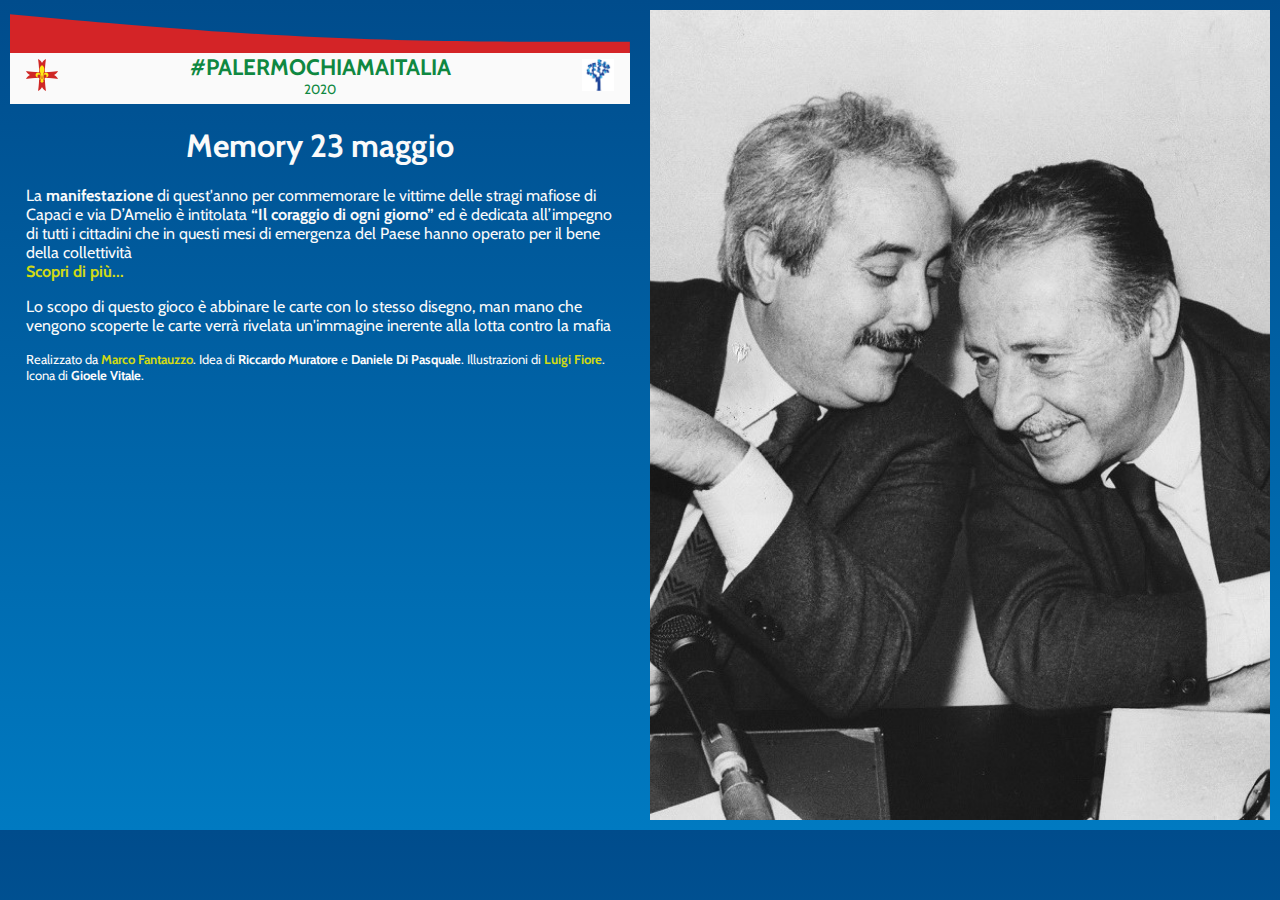
==== index.html @ 132c151b "1.0" ====
<!DOCTYPE html>

<html lang="it" itemscope itemtype="https://schema.org/WebApplication">

<head>
    <meta charset="UTF-8">
    <title>Memory 23 maggio</title>
    <meta name="application-name" content="Memory 23 maggio">
    <meta name="description" content="Un gioco per tutti in memoria delle vittime della mafia">
    <meta name="keywords" content="falcone, mafia, legalità, maggio, game">
    <meta name="author" content="Marco Fantauzzo">
    <link rel="author" href="https://marco97pa.github.io/">
    <link rel="icon" sizes="192x192" href="images/icon.png">
    <link rel="apple-touch-icon" href="images/icon.png">
    <meta property="og:title" content="Memory 23 maggio">
    <meta property="og:image" content="https://marco97pa.github.io/memory-23maggio/images/icon.png">
    <meta property="og:description" content="Un gioco per tutti in memoria delle vittime della mafia">
    <meta property="og:type" content="website" />
    <meta property="og:url" content="https://marco97pa.github.io/memory-23maggio" />
    <meta itemprop="name" content="Memory 23 maggio">
    <meta itemprop="description" content="Un gioco per tutti in memoria delle vittime della mafia">
    <meta itemprop="image" content="https://marco97pa.github.io/memory-23maggio/images/icon.png">
    <meta itemprop="author" content="Marco Fantauzzo">
    <meta itemprop="applicationCategory" content="Game">
    <meta itemprop="operatingSystem" content="Any OS">
    <link rel="shortcut icon" type="image/x-icon" href="images/favicon.ico">
    <meta name="viewport" content="width=device-width, initial-scale=1.0">
    <!-- FONTS (from Google Fonts (for web version) and from local Android assets (for offline wrapped app)) -->
    <link href="https://fonts.googleapis.com/css2?family=Cabin:ital,wght@0,400;0,500;0,600;0,700;1,400&display=swap" rel="stylesheet">
    <link rel="stylesheet" href="file:///android_asset/offline/font.css">
    <!-- STYLE of the game -->
    <link rel="stylesheet" type="text/css" href="style.css">
    <!-- JQUERY (from JQuery CDN (for web version) and from local Android assets (for offline wrapped app)) -->
    <script src="https://code.jquery.com/jquery-3.5.0.min.js" integrity="sha256-xNzN2a4ltkB44Mc/Jz3pT4iU1cmeR0FkXs4pru/JxaQ=" crossorigin="anonymous"></script>
    <script src="file:///android_asset/offline/jquery-3.5.1.min.js"></script>
    <!-- SCRIPT of the game -->
    <script src="script.js"></script>
  </head>


  <body>

  <div id="overlay">
    <div>
      <h2>HAI VINTO</h2>
      <p class="only_mobile">scorri in alto per una nuova partita</p>
    </div>
  </div>


  <div class="row">

    <div class="column" id="presentation">

      <div id="banner">
        <svg xmlns="http://www.w3.org/2000/svg" viewBox="0 -10 1440 100">
            <path fill="#d42427" d="m0,0l120,10.7c120,10.3 360,32.3 600,42.6c240,10.7 480,10.7 600,10.7l120,0l0,96l-120,0c-120,0 -360,0 -600,0c-240,0 -480,0 -600,0l-120,0l0,-160z" id="svg_1"/>
        </svg>
        <div class="curved-div">
          <div>
            <a href="https://fse.it/"><img src="images/fse.png" class="logo left" /></a>
            <h1>#PALERMOCHIAMAITALIA</h1>
            <a href="http://www.fondazionefalcone.it/"><img src="images/fondazionefalcone.jpg" class="logo right" /></a>
          </div>
          <sup>2020</sup>
        </div>
      </div>

      <div id="content">
        <h1>Memory 23 maggio</h1>
        <p>La <b>manifestazione</b> di quest'anno per commemorare le vittime delle stragi mafiose di Capaci e via D’Amelio è intitolata <b>“Il coraggio di ogni giorno”</b> ed è dedicata all’impegno di tutti i cittadini che in questi mesi di emergenza del Paese hanno operato per il bene della collettività<br><a href="http://www.fondazionefalcone.it/?p=5728">Scopri di più...</a></p>
        <p>Lo scopo di questo gioco è abbinare le carte con lo stesso disegno, man mano che vengono scoperte le carte verrà rivelata un'immagine inerente alla lotta contro la mafia</p>
        <p style="font-size: small;">Realizzato da <a href="http://marco97pa.github.io">Marco Fantauzzo</a>. Idea di <b>Riccardo Muratore</b> e <b>Daniele Di Pasquale</b>. Illustrazioni di <a href="https://www.ilgerme.it/un-segno-peligno-sulla-nave-della-legalita/">Luigi Fiore</a>. Icona di <b>Gioele Vitale</b>.</p>
        
        <div class="button_wrapper">
          <button id="start_play" class="only_mobile">GIOCA!</button>
        </div>

      </div>
    </div>

    <div class="column">
      <div class="grid-container">
        <!-- Written by generateCards()-->
      </div>
    </div>

  </div>

  </body>

</html>
---- style.css ----
/*GENERAL STYLES (both mobile & desktop)*/
 *{
    box-sizing: border-box;
    font-family: 'Cabin', sans-serif;
  }
  
  body{
    background: linear-gradient(#004c8c, #007ac1);
    color: #fafafa;
    margin: 0;
  }
  
  a{
    text-decoration: none;
    color: #d0d914;
    font-weight: 700;
  }
  
  .only_mobile{
    display: none;
  }
  
  #start_play {
    background-color: #d0d914;
    border: none;
    color: #222222;
    padding: 15px 32px;
    text-align: center;
    text-decoration: none;
    font-size: 16px;
    margin: 0 auto;
    width: 50%;
    cursor: pointer; /* Add a pointer on hover */
  }
  
  .button_wrapper{
    width: 100%;
    text-align:center;
  }
  
  .curved-div {
    position: relative;
    background: #fafafa;
    color: #0f8841;
    text-align: center;
    overflow: hidden;
  }
  svg {
    display: block;
  }
  .curved-div h1{
    margin: 0;
    font-size: calc(16px + .5vw);
  }
  
  #content{
    padding: 0 16px;
  }
  
  #content h1{
    text-align: center;
  }
  
  .bottom {
    flex: 1;
    padding-top: 50px;  /* svg separator height */
  }
  
  .curved-div div h1{
    display: inline-block;
  }
  
  .logo{
    width: 2em;
    margin-top: 0.4em;
  
  }
  .logo.right{
    float: right;
    margin-right: 1em;
  }
  .logo.left{
    float: left;
    margin-left: 1em;
  }
  
  /* Create two equal columns that floats next to each other */
  .column {
    float: left;
    width: 50%;
    padding: 10px;
  }
  
  /* Clear floats after the columns */
  .row:after {
    content: "";
    display: table;
    clear: both;
  }
  
  #overlay {
    position: fixed; /* Sit on top of the page content */
    display: none; /* Hidden by default */
    width: 100%; /* Full width (cover the whole page) */
    height: 100%; /* Full height (cover the whole page) */
    top: 0;
    left: 0;
    right: 0;
    bottom: 0;
    background-color: rgba(0,0,0,0.8); /* Black background with opacity */
    z-index: 2; /* Stack order over other elements */
    cursor: pointer; /* Add a pointer on hover */
  }
  
  #overlay div{
    position: absolute;
    top: 50%;
    left: 50%;
    font-size: 50px;
    color: white;
    transform: translate(-50%,-50%); /*Center aligned*/
    text-align: center; /*Center aligned*/
  }
  
  #overlay div p{
    font-size: x-large;
  }

  /*MOBILE STYLES using media queries*/
  @media screen and (max-width: 600px) {
    /* Responsive layout - makes the two columns stack on top of each other instead of next to each other */
    .column {
      width: 100%;
      margin: 0;
      padding: 0;
    }
  
    #presentation{
      height: 100vh;
    }
  
    .only_mobile{
      display: block;
    }
  
    #banner{
      margin-left: -3vw;
      margin-right: -3vw;
    }
  
  }

  /*GAME GRID*/
  
  .grid-container {
    display: grid;
    grid-template-columns: auto auto auto auto;
    grid-gap: 8px 8px;
    background-image: url("images/backgrounds/falcone_borsellino.jpg"); /*Will be overridden by generateBackground()*/
    background-repeat:no-repeat;
    background-size: cover; 
    background-position: center;
    padding: 10px;
    height: 90vh;
    width: 100%;
    min-width: calc(80vh * 0.6); /*Responsive*/
    max-width: 90vh;
  }
  .grid-item {
    background-color: rgba(219, 223, 216);
    background-repeat: no-repeat;
    background-size: contain;
    background-position: center;
    border: 1px solid rgba(0, 0, 0, 0.8);
    border-radius: 3px;
    font-size: 30px;
    text-align: center;
    transition: transform 0.5s ease-in-out; /*3D Animation*/
  }
  .selected{
    background-color: rgba(219, 223, 216);
    transform: rotateY(360deg); /*3D Animation*/
  }
  .removed{
    background-color: transparent;
    background-image: none;
    border: none;
  }
  /*Cards reveal (selected) styles*/
  .selected[data-card='borsellino']{
    background-image: url('images/cards/Borsellino.jpg')
  }
  .selected[data-card='catalano']{
    background-image: url('images/cards/Catalano.jpg')
  }
  .selected[data-card='cosina']{
    background-image: url('images/cards/Cosina.jpg')
  }
  .selected[data-card='dicillo']{
    background-image: url('images/cards/Dicillo.jpg')
  }
  .selected[data-card='falcone']{
    background-image: url('images/cards/Falcone.jpg')
  }
  .selected[data-card='li_muli']{
    background-image: url('images/cards/Li_Muli.jpg')
  }
  .selected[data-card='loi']{
    background-image: url('images/cards/Loi.jpg')
  }
  .selected[data-card='montinaro']{
    background-image: url('images/cards/Montinaro.jpg')
  }
  .selected[data-card='morvillo']{
    background-image: url('images/cards/Morvillo.jpg')
  }
  .selected[data-card='schifani']{
    background-image: url('images/cards/Schifani.jpg')
  }
  .selected[data-card='traina']{
    background-image: url('images/cards/Traina.jpg')
  }
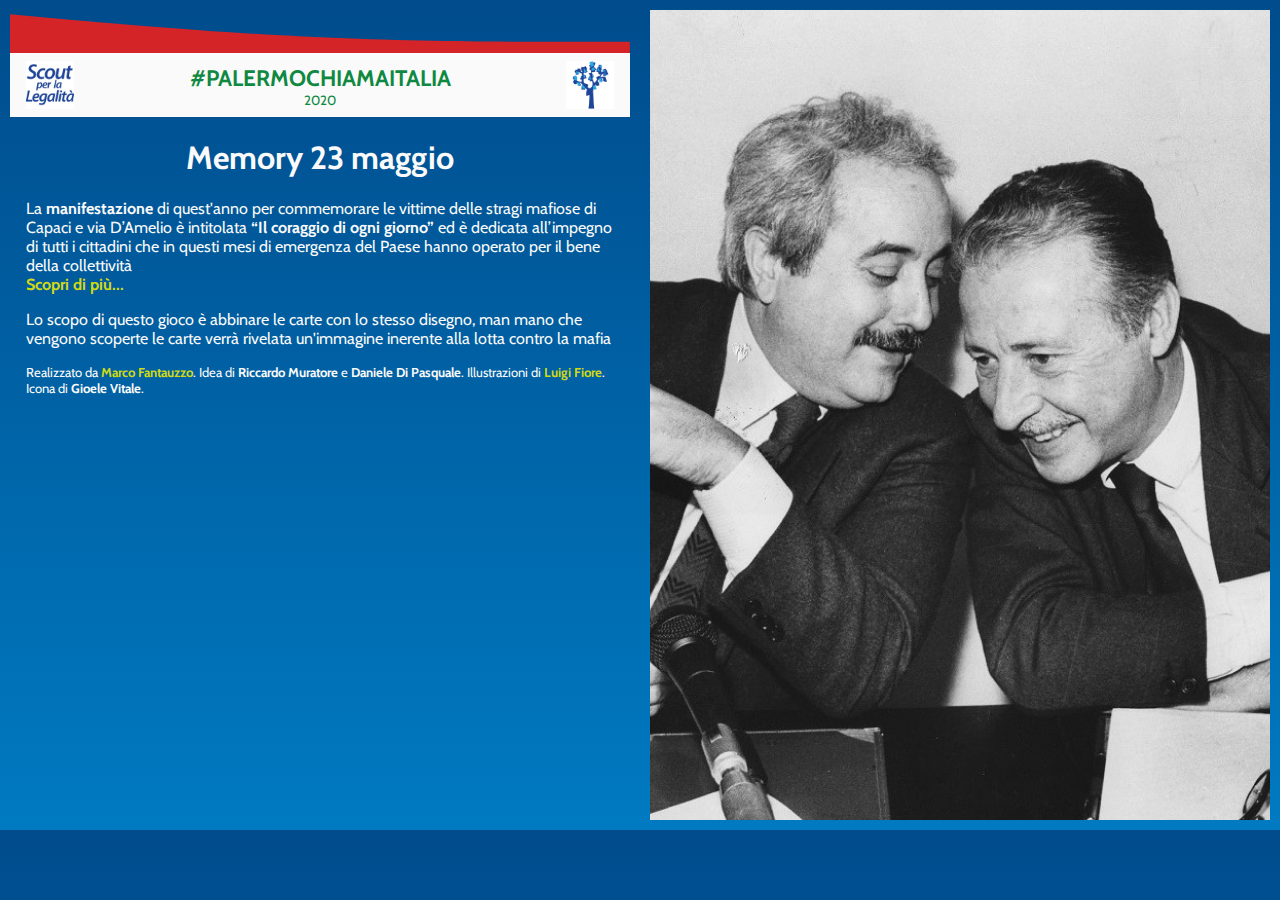
==== commit a5b5a96f: "1.2.0" ====
--- a/index.html
+++ b/index.html
@@ -6,20 +6,22 @@
     <meta charset="UTF-8">
     <title>Memory 23 maggio</title>
     <meta name="application-name" content="Memory 23 maggio">
-    <meta name="description" content="Un gioco per tutti in memoria delle vittime della mafia">
+    <meta name="description" content="Un gioco per la legalità, in memoria delle vittime della mafia">
     <meta name="keywords" content="falcone, mafia, legalità, maggio, game">
     <meta name="author" content="Marco Fantauzzo">
     <link rel="author" href="https://marco97pa.github.io/">
     <link rel="icon" sizes="192x192" href="images/icon.png">
     <link rel="apple-touch-icon" href="images/icon.png">
     <meta property="og:title" content="Memory 23 maggio">
-    <meta property="og:image" content="https://marco97pa.github.io/memory-23maggio/images/icon.png">
-    <meta property="og:description" content="Un gioco per tutti in memoria delle vittime della mafia">
+    <meta property="og:image" content="https://marco97pa.github.io/memory-23maggio/images/icon_hq.png">
+    <meta property="og:image:width" content="512">
+    <meta property="og:image:height" content="512">
+    <meta property="og:description" content="Un gioco per la legalità, in memoria delle vittime della mafia">
     <meta property="og:type" content="website" />
     <meta property="og:url" content="https://marco97pa.github.io/memory-23maggio" />
     <meta itemprop="name" content="Memory 23 maggio">
-    <meta itemprop="description" content="Un gioco per tutti in memoria delle vittime della mafia">
-    <meta itemprop="image" content="https://marco97pa.github.io/memory-23maggio/images/icon.png">
+    <meta itemprop="description" content="Un gioco per la legalità, in memoria delle vittime della mafia">
+    <meta itemprop="image" content="https://marco97pa.github.io/memory-23maggio/images/icon_hq.png">
     <meta itemprop="author" content="Marco Fantauzzo">
     <meta itemprop="applicationCategory" content="Game">
     <meta itemprop="operatingSystem" content="Any OS">
@@ -58,7 +60,7 @@
         </svg>
         <div class="curved-div">
           <div>
-            <a href="https://fse.it/"><img src="images/fse.png" class="logo left" /></a>
+            <a href="https://www.facebook.com/Scout-per-la-Legalit%C3%A0-108068380910581/"><img src="images/scout.jpg" class="logo left" /></a>
             <h1>#PALERMOCHIAMAITALIA</h1>
             <a href="http://www.fondazionefalcone.it/"><img src="images/fondazionefalcone.jpg" class="logo right" /></a>
           </div>
--- a/style.css
+++ b/style.css
@@ -68,12 +68,13 @@
   
   .curved-div div h1{
     display: inline-block;
+    padding-top: 0.5em;
   }
   
   .logo{
-    width: 2em;
-    margin-top: 0.4em;
-  
+    width: 3em;
+    margin-top: 0.5em;
+    margin-bottom: 0.5em;
   }
   .logo.right{
     float: right;
